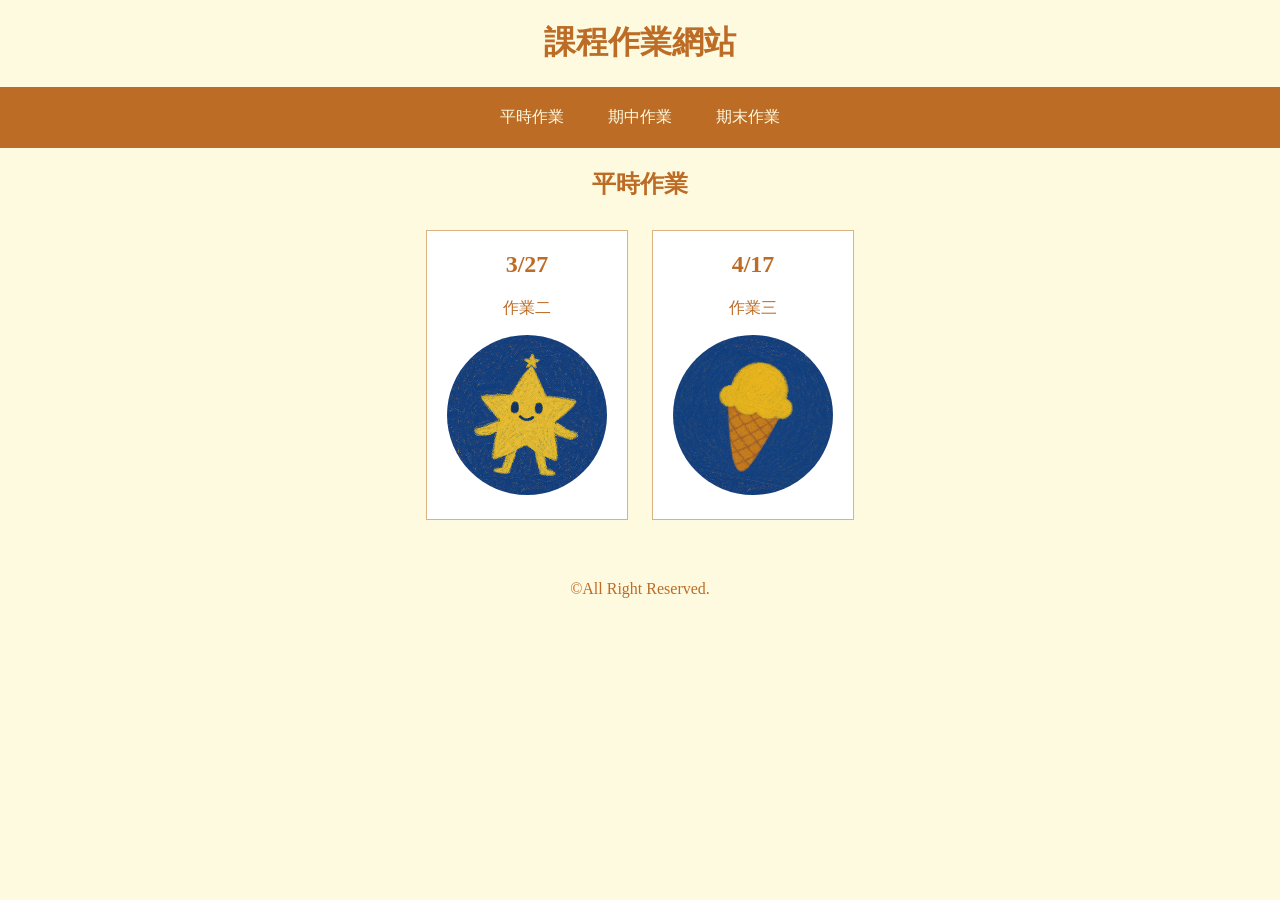
==== index.html @ 8be41191 "Initial commit" ====
<!doctype html>
<html>

<head><!--設定頁面基本資訊+外部連結-->
<meta charset="utf-8">
<title>作業列表</title>
<link href="css/today.css" rel="stylesheet" type="text/css">
</head>

<body><!--瀏覽器看得見的內容-->

<!--header-->
<header>
    <h1>課程作業網站</h1>
</header>

<!--nav-->
<nav>
    <a href="#">平時作業</a>
    <a href="#">期中作業</a>
    <a href="#">期末作業</a>
</nav>

<!--section-->
<section>
<h1>平時作業</h1>
    <article>
        <a href="ex2/index.html">
            <h2>3/27</h2>
            <p>作業二</p>
            <img src="images/s.png" alt="star">
        </a>
    </article>

    <article>
        <a href="#">
            <h2>4/17</h2>
            <p>作業三</p>
            <img src="images/i.png" alt="icecream">
        </a>
    </article>
</section>

<!--footer-->
<footer>
&copy;All Right Reserved.
</footer>

</body>

</html>
---- css/today.css ----
/*
header, nav, section, article, footer{
	border: solid 1px #000099;
}
*/

body{
	text-align:center;
	background: #fefae0;
	color: #bc6c25; /*文字顏色*/
	padding: 0;
	margin: 0;
}

/*nav*/
nav{
	background: #bc6c25;
}

nav a{
	/*background: #000000;*/
	padding:20px;
	display: inline-block;

	color: #fefae0;
	text-decoration: none;
}

nav a:hover{
	background: #fefae0;
	color: #bc6c25;
}

/*section*/
section{
	width: 80%; /*視窗的80%*/
	margin: auto; /*物件置中*/
}

/*article*/
article{
	display: inline-block;
	border: solid 1px rgba(188, 108, 37, 0.5);
	width: 200px;
	margin: 10px;
}

article img{
	width: 80%;
	border-radius: 50%;
}

article a{
	display: inline-block;
	color:#bc6c25;
	background: #ffffff;
	text-decoration: none;
	padding-bottom: 20px;
}

article a:hover{
	color:#ffffff;
	background: #BC6C25;
}

article a:active{
	color:#ffffff;
	background: #DDA15E;
}

/*footer*/
footer{
	margin:50px;
}
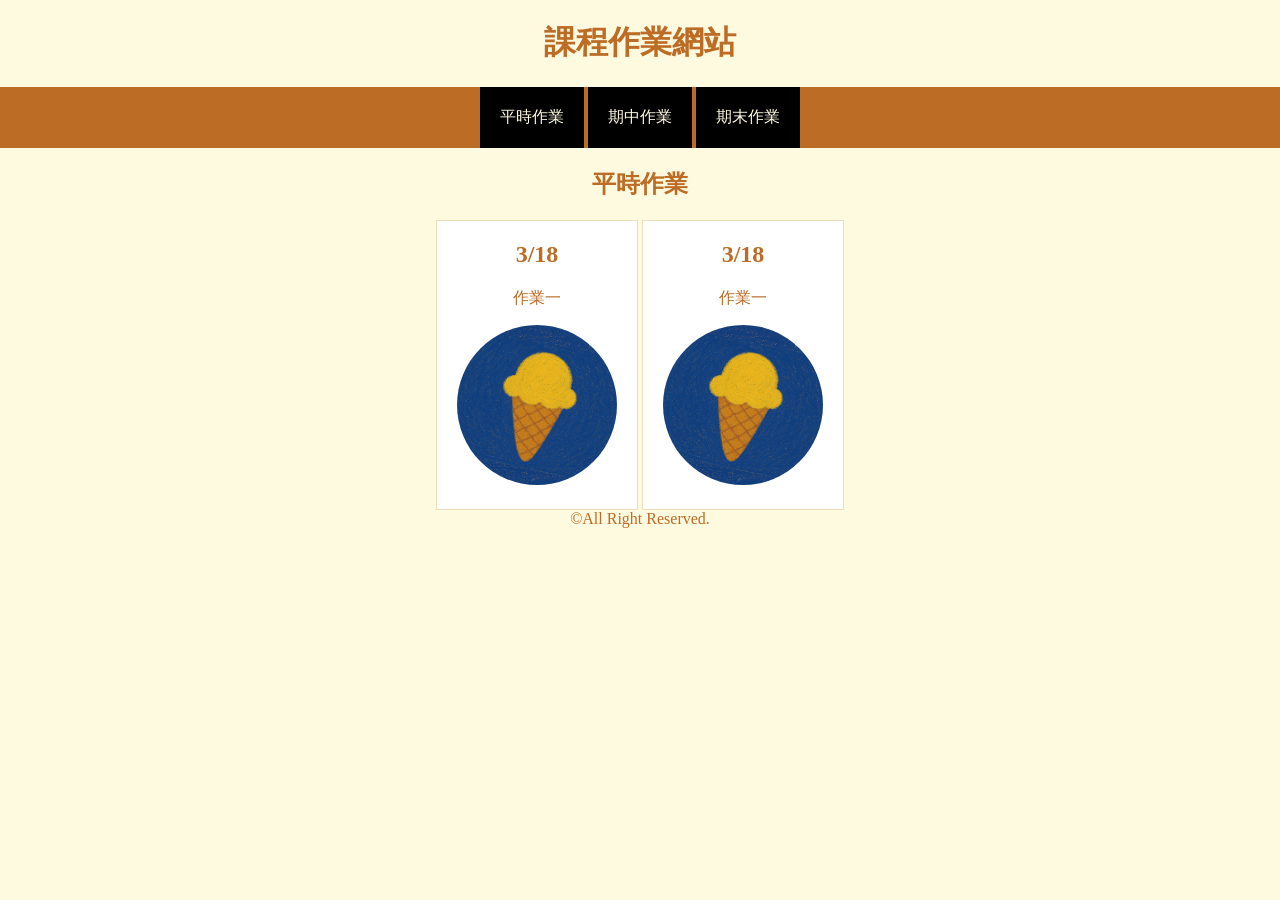
==== commit 03bc6844: "first commit" ====
--- a/index.html
+++ b/index.html
@@ -1,51 +1,55 @@
 <!doctype html>
 <html>
 
-<head><!--設定頁面基本資訊+外部連結-->
+<head>
+    <!--設定頁面基本資訊+外部連結-->
 <meta charset="utf-8">
 <title>作業列表</title>
-<link href="css/today.css" rel="stylesheet" type="text/css">
+<link href="css/ex1.css" rel="stylesheet" type="text/css">
+
 </head>
 
-<body><!--瀏覽器看得見的內容-->
-
-<!--header-->
+<body>
+    <!--瀏覽器看得見的內容-->
 <header>
     <h1>課程作業網站</h1>
 </header>
 
-<!--nav-->
 <nav>
     <a href="#">平時作業</a>
     <a href="#">期中作業</a>
     <a href="#">期末作業</a>
 </nav>
 
-<!--section-->
 <section>
-<h1>平時作業</h1>
+    <h1>平時作業</h1>
+
     <article>
-        <a href="ex2/index.html">
-            <h2>3/27</h2>
-            <p>作業二</p>
-            <img src="images/s.png" alt="star">
+        <a href="#">
+            <h2>3/18</h2>
+            <p>作業一</p>
+            <img src="images/i.png" alt="冰淇淋"/>
         </a>
     </article>
 
     <article>
         <a href="#">
-            <h2>4/17</h2>
-            <p>作業三</p>
-            <img src="images/i.png" alt="icecream">
+            <h2>3/18</h2>
+            <p>作業一</p>
+            <img src="images/i.png" alt="冰淇淋"/>
         </a>
     </article>
+
 </section>
 
-<!--footer-->
 <footer>
 &copy;All Right Reserved.
 </footer>
 
 </body>
 
-</html>+</html>
+
+
+
+
--- a/css/ex1.css
+++ b/css/ex1.css
@@ -0,0 +1,63 @@
+body{
+	text-align: center; /* 文字置中 */
+	background: #fefae0;
+	color: #bc6c25; /*文字顏色*/
+	padding: 0;
+	margin: 0;
+}
+
+/*nav*/
+nav{
+	background: #bc6c25;
+}
+
+nav a{
+	background: #000000;
+	padding:20px;
+	display: inline-block;
+
+	color: #fefae0;
+	text-decoration: none;
+}
+
+nav a:hover{
+	background: #fefae0;
+	color: #bc6c25;
+}
+
+/*section*/
+section{
+	width: 80%; /*視窗的80%*/
+	margin: auto; /*物件置中*/
+}
+
+
+/* article */
+article{
+	display: inline-block;
+	border:solid 1px rgba(188, 108, 37, 0.2);
+	width: 200px;
+}
+
+article img{
+	width: 80%;
+	border-radius: 50%;
+}
+
+article a{
+	display: inline-block;
+	color:#bc6c25;
+	background: #ffffff;
+	text-decoration: none;
+	padding-bottom: 20px;
+}
+
+article a:hover{
+	color:#ffffff;
+	background: #BC6C25;
+}
+
+article a:active{
+	color:#ffffff;
+	background: #DDA15E;
+}
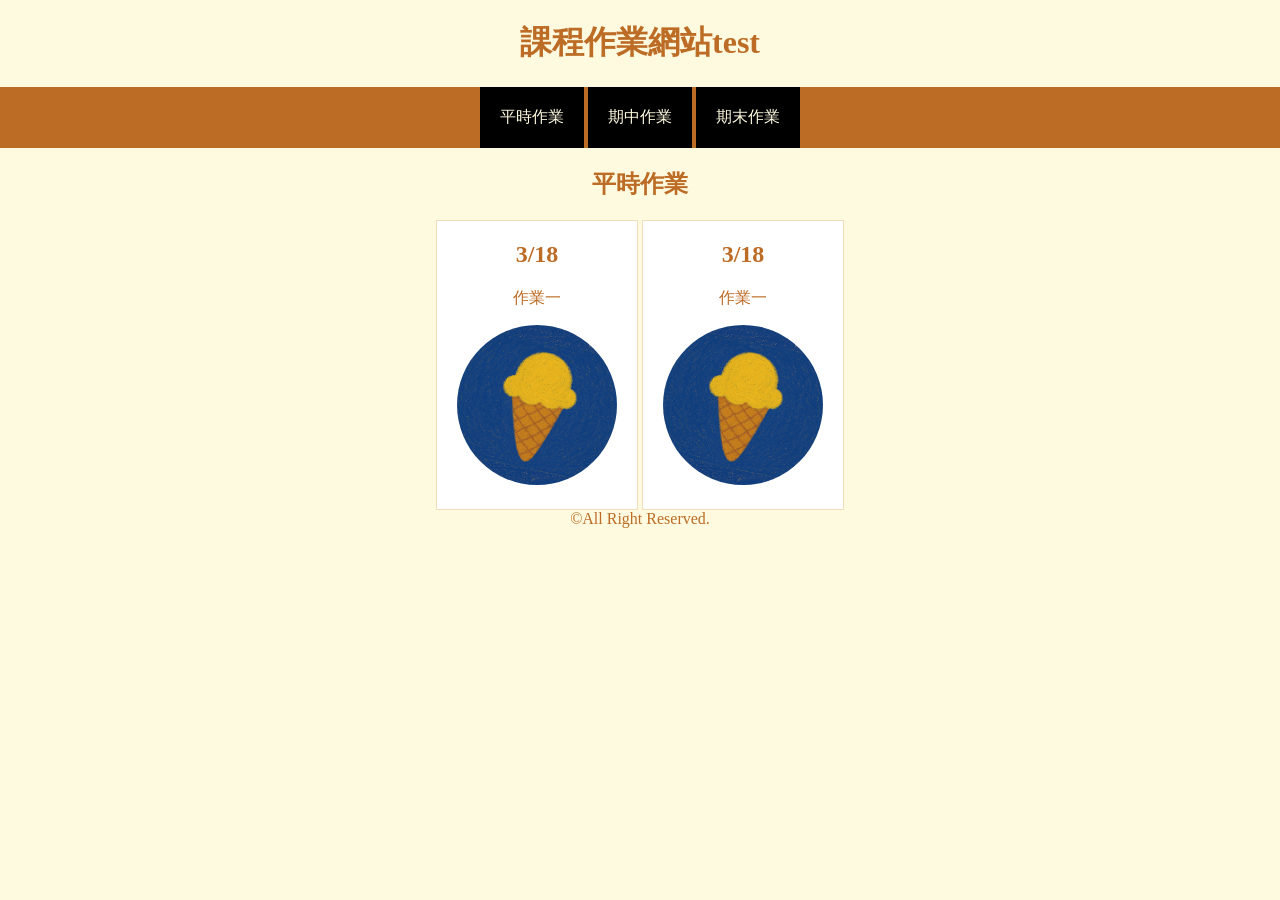
==== commit 54245df6: "update" ====
--- a/index.html
+++ b/index.html
@@ -12,7 +12,7 @@
 <body>
     <!--瀏覽器看得見的內容-->
 <header>
-    <h1>課程作業網站</h1>
+    <h1>課程作業網站test</h1>
 </header>
 
 <nav>
--- a/css/ex1.css
+++ b/css/ex1.css
@@ -2,7 +2,7 @@
 	text-align: center; /* 文字置中 */
 	background: #fefae0;
 	color: #bc6c25; /*文字顏色*/
-	padding: 0;
+	padding: 0; /*歸零*/
 	margin: 0;
 }
 
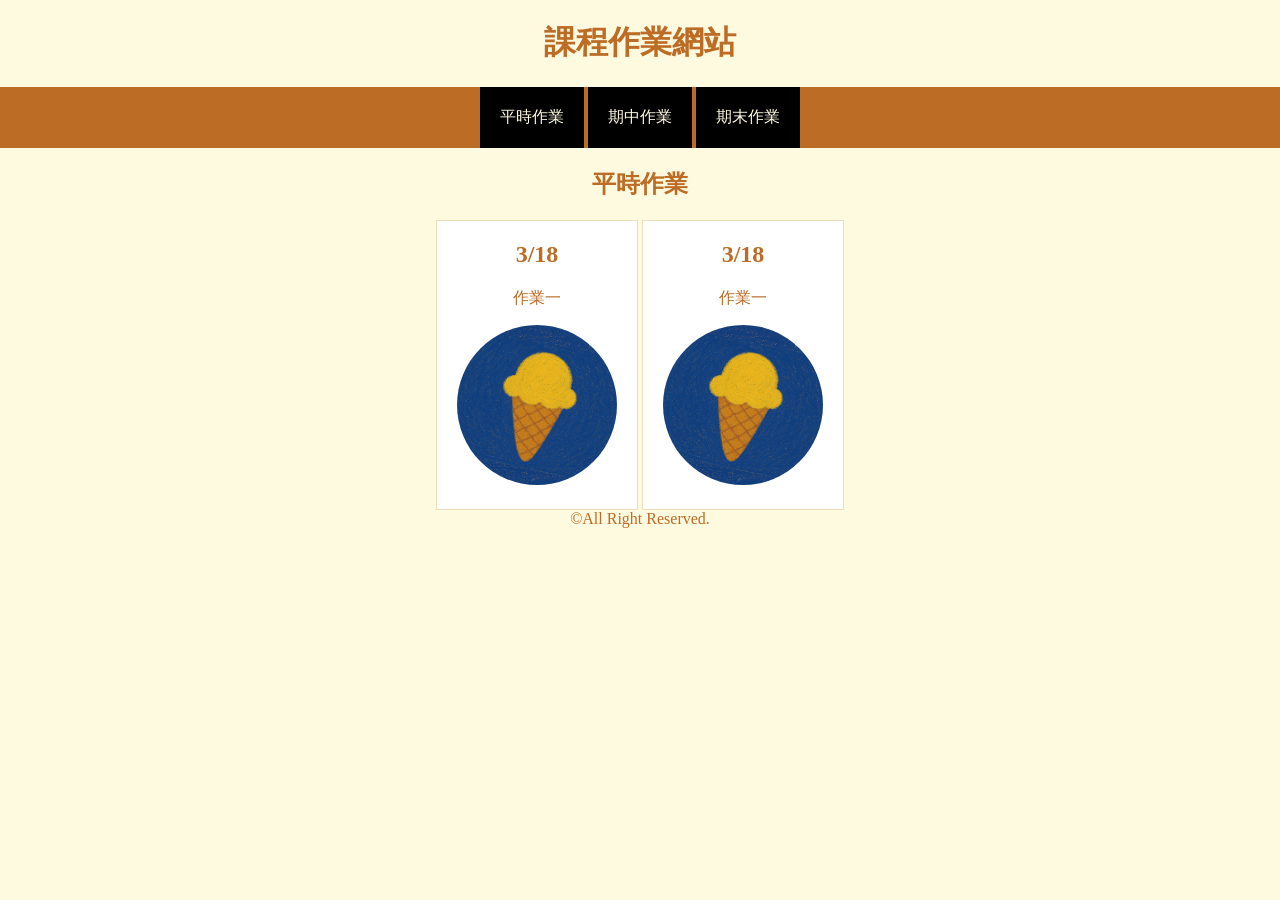
==== commit e51cb6bd: "update" ====
--- a/index.html
+++ b/index.html
@@ -12,7 +12,7 @@
 <body>
     <!--瀏覽器看得見的內容-->
 <header>
-    <h1>課程作業網站test</h1>
+    <h1>課程作業網站</h1>
 </header>
 
 <nav>
--- a/css/ex1.css
+++ b/css/ex1.css
@@ -2,7 +2,7 @@
 	text-align: center; /* 文字置中 */
 	background: #fefae0;
 	color: #bc6c25; /*文字顏色*/
-	padding: 0; /*歸零*/
+	padding: 0;
 	margin: 0;
 }
 
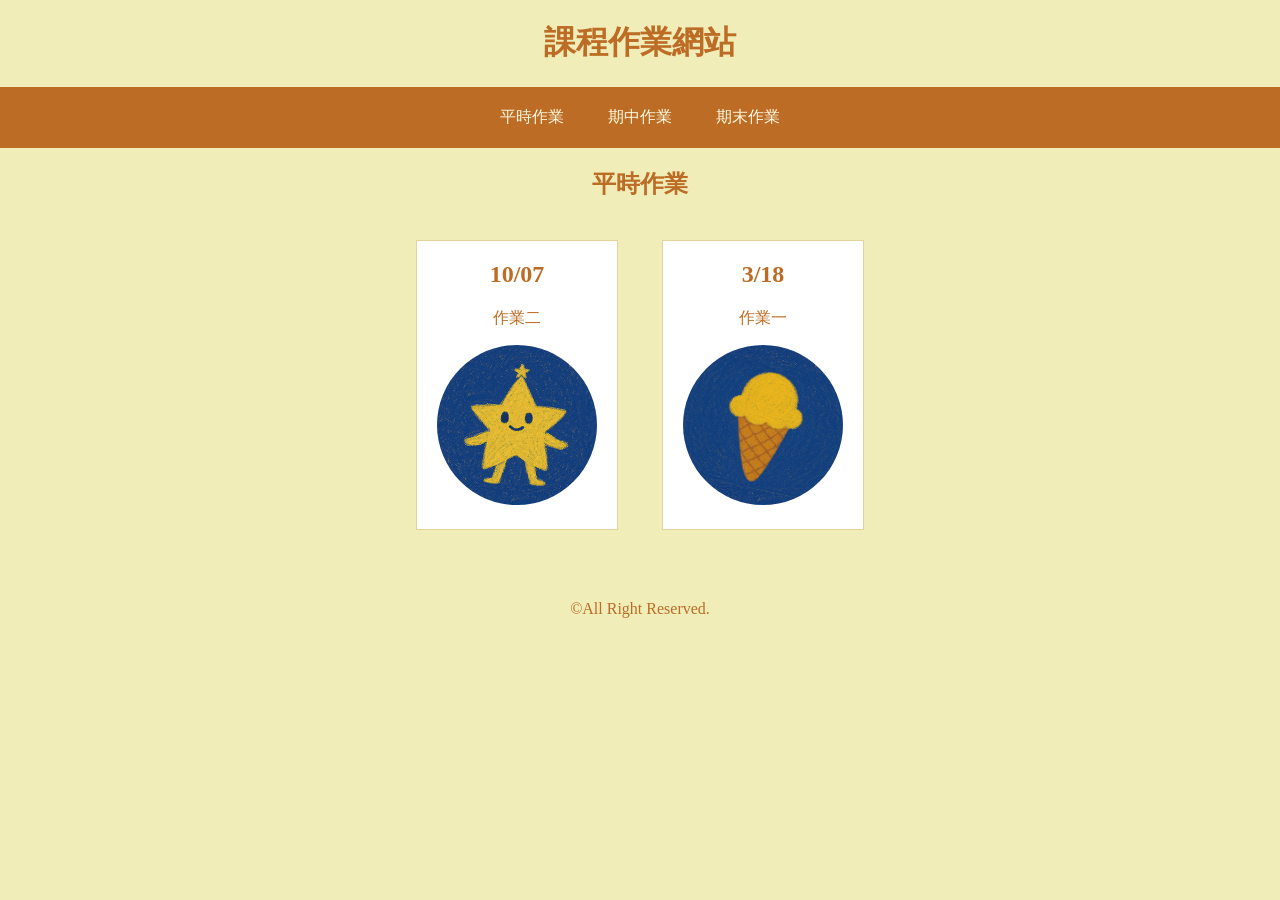
==== commit e1d2befd: "update" ====
--- a/index.html
+++ b/index.html
@@ -25,10 +25,10 @@
     <h1>平時作業</h1>
 
     <article>
-        <a href="#">
-            <h2>3/18</h2>
-            <p>作業一</p>
-            <img src="images/i.png" alt="冰淇淋"/>
+        <a href="https://ex21-pied.vercel.app/" target="_blank">
+            <h2>10/07</h2>
+            <p>作業二</p>
+            <img src="images/s.png" alt="星星"/>
         </a>
     </article>
 
--- a/css/ex1.css
+++ b/css/ex1.css
@@ -1,6 +1,6 @@
 body{
 	text-align: center; /* 文字置中 */
-	background: #fefae0;
+	background: #f0edb9;
 	color: #bc6c25; /*文字顏色*/
 	padding: 0;
 	margin: 0;
@@ -12,7 +12,6 @@
 }
 
 nav a{
-	background: #000000;
 	padding:20px;
 	display: inline-block;
 
@@ -37,6 +36,7 @@
 	display: inline-block;
 	border:solid 1px rgba(188, 108, 37, 0.2);
 	width: 200px;
+	margin: 20px;
 }
 
 article img{
@@ -60,4 +60,9 @@
 article a:active{
 	color:#ffffff;
 	background: #DDA15E;
+}
+
+/* footer */
+footer{
+	margin:50px;
 }
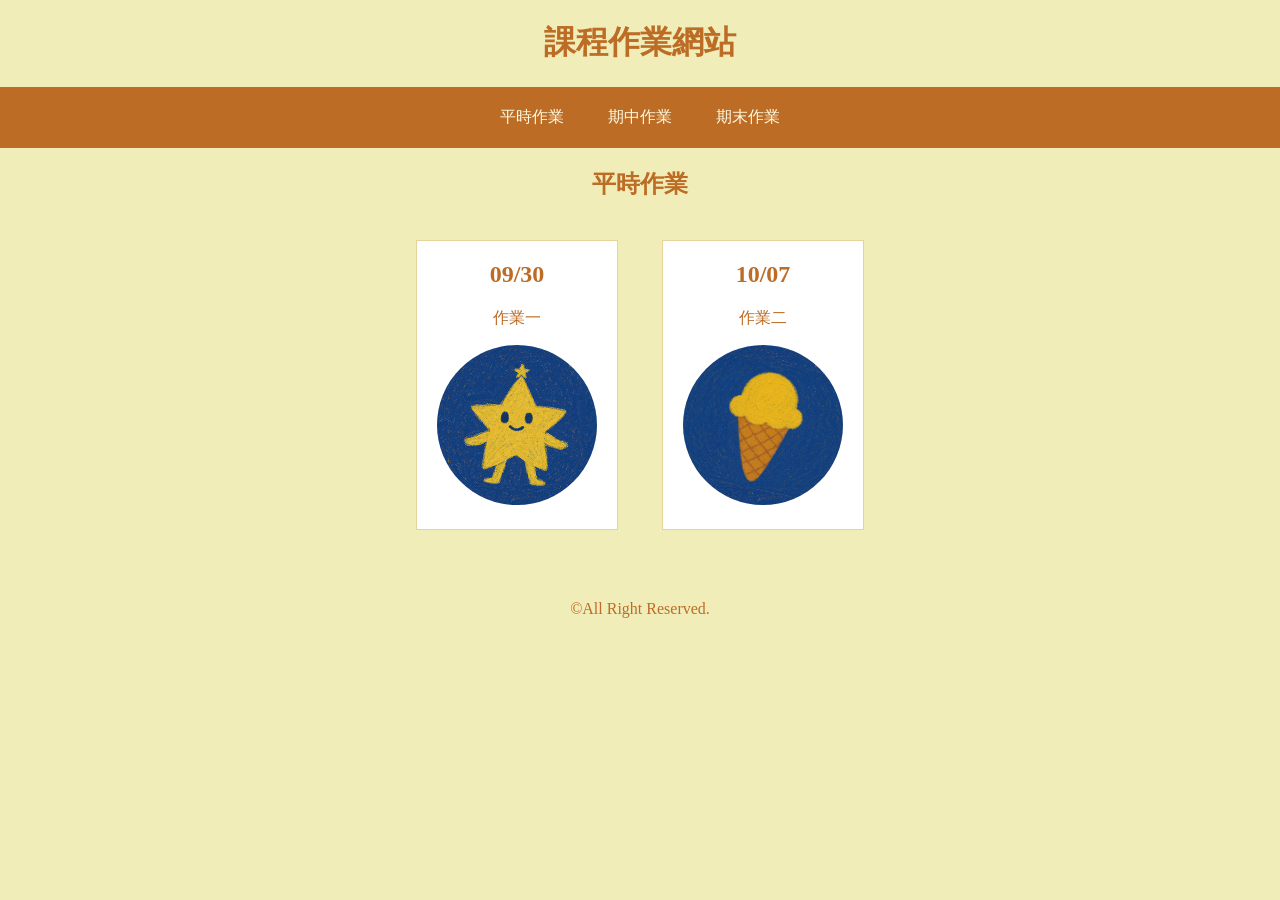
==== commit c10673ba: "update" ====
--- a/index.html
+++ b/index.html
@@ -25,17 +25,17 @@
     <h1>平時作業</h1>
 
     <article>
-        <a href="https://ex21-pied.vercel.app/" target="_blank">
-            <h2>10/07</h2>
-            <p>作業二</p>
+        <a href="#" target="_blank">
+            <h2>09/30</h2>
+            <p>作業一</p>
             <img src="images/s.png" alt="星星"/>
         </a>
     </article>
 
     <article>
-        <a href="#">
-            <h2>3/18</h2>
-            <p>作業一</p>
+        <a href="https://ex21-pied.vercel.app/">
+            <h2>10/07</h2>
+            <p>作業二</p>
             <img src="images/i.png" alt="冰淇淋"/>
         </a>
     </article>
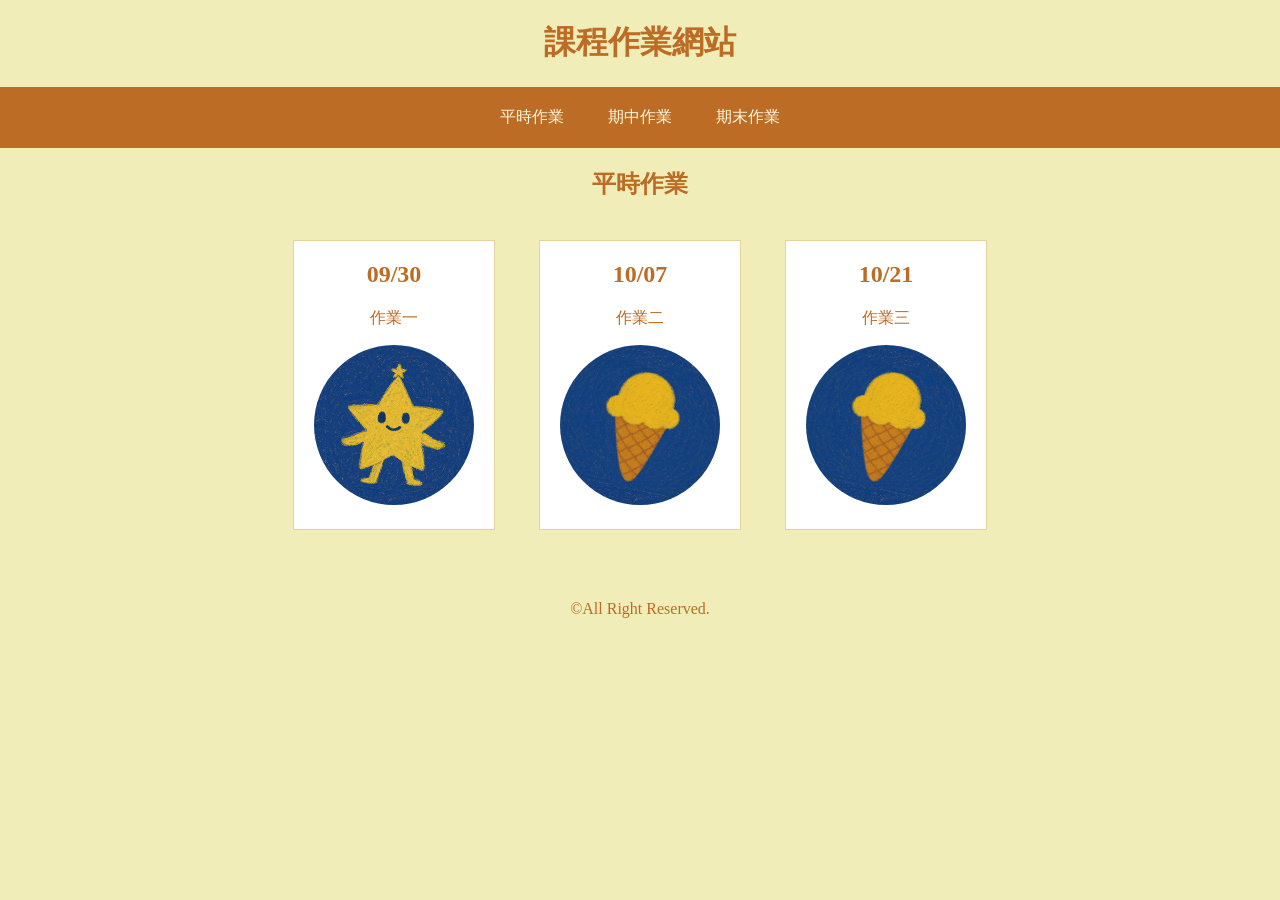
==== commit 1131854a: "update" ====
--- a/index.html
+++ b/index.html
@@ -4,6 +4,8 @@
 <head>
     <!--設定頁面基本資訊+外部連結-->
 <meta charset="utf-8">
+<meta name="viewport" content="width=device-width, initial-scale=1.0">
+
 <title>作業列表</title>
 <link href="css/ex1.css" rel="stylesheet" type="text/css">
 
@@ -25,7 +27,7 @@
     <h1>平時作業</h1>
 
     <article>
-        <a href="#" target="_blank">
+        <a href="#">
             <h2>09/30</h2>
             <p>作業一</p>
             <img src="images/s.png" alt="星星"/>
@@ -33,9 +35,17 @@
     </article>
 
     <article>
-        <a href="https://ex21-pied.vercel.app/">
+        <a href="https://ex21-pied.vercel.app/" target="_blank">
             <h2>10/07</h2>
             <p>作業二</p>
+            <img src="images/i.png" alt="冰淇淋"/>
+        </a>
+    </article>
+
+    <article>
+        <a href="https://ex3-tau.vercel.app/" target="_blank">
+            <h2>10/21</h2>
+            <p>作業三</p>
             <img src="images/i.png" alt="冰淇淋"/>
         </a>
     </article>
